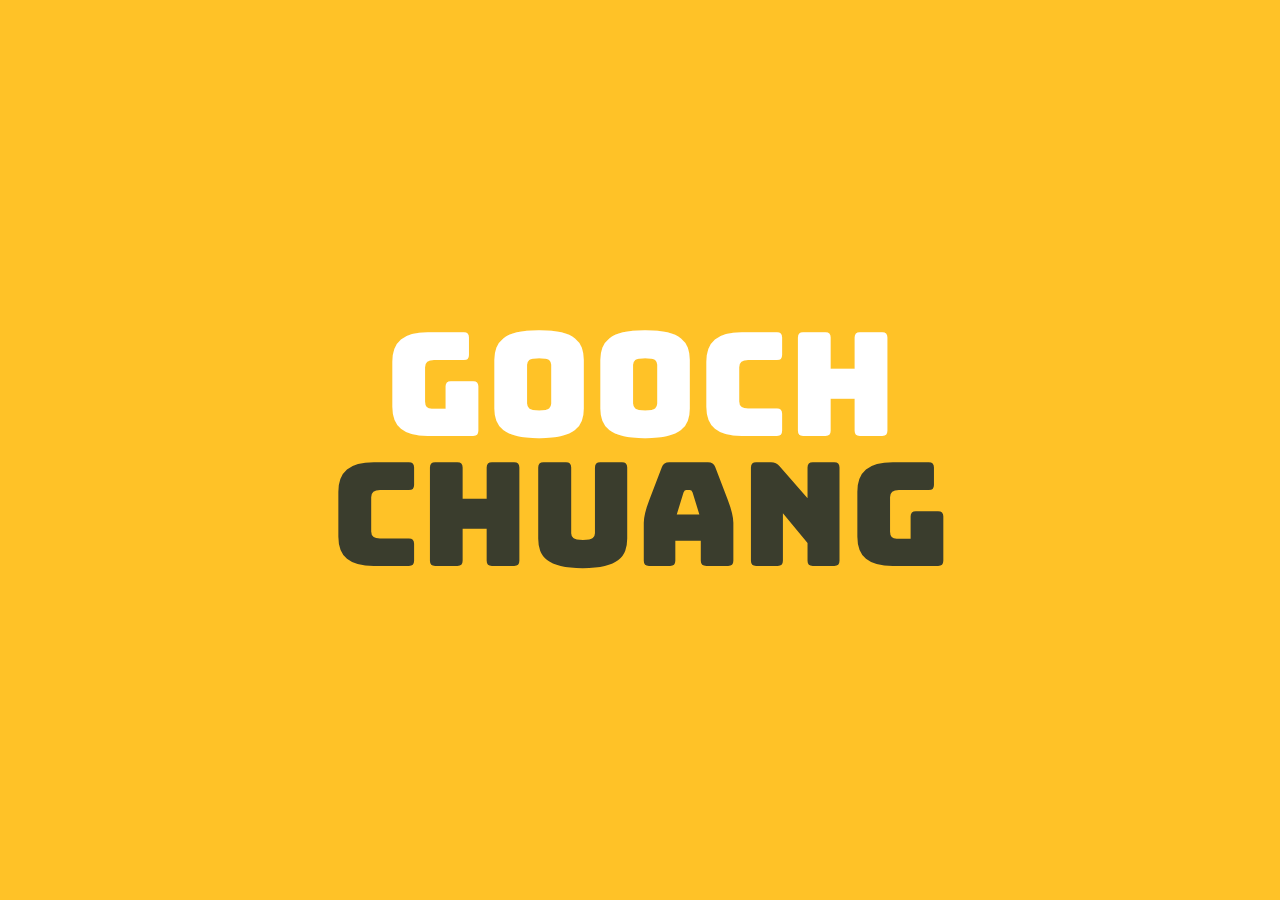
==== index.html @ 9ce5ddcb "Update index.html" ====
<!DOCTYPE html PUBLIC "-//W3C//DTD XHTML 1.1//EN" "http://www.w3.org/TR/xhtml11/DTD/xhtml11.dtd">
<html xmlns="http://www.w3.org/1999/xhtml" xml:lang="en">

<head>
    
    <title>Gooch Chuang</title>
    <meta http-equiv="content-type" content="text/html; charset=utf-8"/>
<link rel="preconnect" href="https://fonts.googleapis.com"> 
<link rel="preconnect" href="https://fonts.gstatic.com" crossorigin> 
<link href="https://fonts.googleapis.com/css2?family=Bungee&display=swap" rel="stylesheet">
   <style>
	   body{
  background-color: #FFC227;
font-family: 'Bungee', cursive;
  font-size:16vmin;
  line-height: 0.9em;
  text-align:center;
   width:100%;
  height:100%;
user-select: none; /* supported by Chrome and Opera */
-webkit-user-select: none; /* Safari */
-khtml-user-select: none; /* Konqueror HTML */
-moz-user-select: none; /* Firefox */
-ms-user-select: none;
}
.outer {
  display: table;
  position: absolute;
  top: 0;
  left: 0;
  height: 100%;
  width: 100%;
}

.middle {
  display: table-cell;
  vertical-align: middle;
}

.inner {
  margin-left: auto;
  margin-right: auto;
}
span.FirstName{
  color:#ffffff;
}
span.LastName{
  color:#3A3D2D;
}
	</style>

<link rel="apple-touch-icon" sizes="180x180" href="/apple-touch-icon.png">
<link rel="icon" type="image/png" sizes="32x32" href="/favicon-32x32.png">
<link rel="icon" type="image/png" sizes="16x16" href="/favicon-16x16.png">
<link rel="manifest" href="/site.webmanifest">
<link rel="mask-icon" href="/safari-pinned-tab.svg" color="#5bbad5">
<meta name="msapplication-TileColor" content="#2d89ef">
<meta name="theme-color" content="#ffc227">

<script>
var count=0;

function colorLoop(){
var cFN=['#ffcb69','#40798c','#b6465f','#153243','#9bc1bc','#E87A00','#C25166','#28666e','#FFFFFF'];  
var cLN=['#d08c60','#70a9a1','#890620','#b4b8ab','#f4f1bb','#F5B512','#DC747D','#7c9885','#3A3D2D'];  
var cBG=['#797d62','#cfe0c3','#da9f93','#f4f9e9','#5ca4a9','#045174','#A15295','#ABAC72','#FFC227'];     
  var firstN=document.getElementById("FN");
firstN.style.color=cFN[count];
  var lastN=document.getElementById("LN");
 lastN.style.color=cLN[count];
 var backG=document.getElementById("BG");
  backG.style.backgroundColor=cBG[count];
  
  count=count+1;
  
/*  var countDisplay=document.getElementById("cCount");
  countDisplay.innerHTML=count;
  */
  
  if (count>8){
    count=0    
  };
};
	</script>
	
	
	
</head>
<body onclick="colorLoop();" id="BG">
<div class="outer">
  <div class="middle">
    <div class="inner">
      <span class="FirstName" id="FN">Gooch</span><br><span class="LastName" id="LN">Chuang
	    </span></div></div>
  </div>
</div>   
    </body>
	</html>
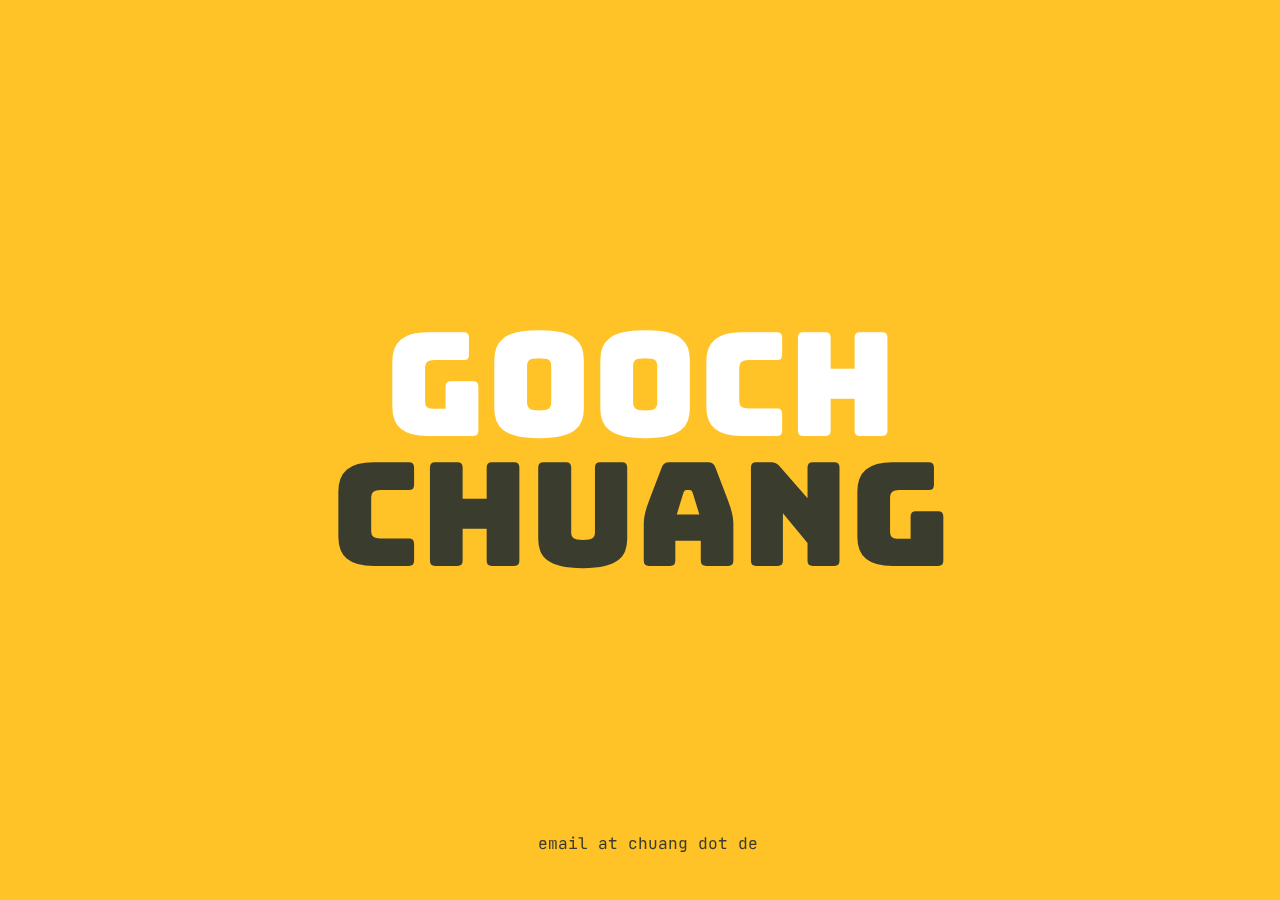
==== commit 8948a9a6: "add email" ====
--- a/index.html
+++ b/index.html
@@ -8,6 +8,7 @@
 <link rel="preconnect" href="https://fonts.googleapis.com"> 
 <link rel="preconnect" href="https://fonts.gstatic.com" crossorigin> 
 <link href="https://fonts.googleapis.com/css2?family=Bungee&display=swap" rel="stylesheet">
+<link href="https://fonts.googleapis.com/css2?family=JetBrains+Mono:wght@700&display=swap" rel="stylesheet">
    <style>
 	   body{
   background-color: #FFC227;
@@ -47,6 +48,15 @@
 span.LastName{
   color:#3A3D2D;
 }
+div.Mail{
+  color:#3A3D2D;
+    font-size:1.8vmin;
+    line-height: 1em;
+    font-family: 'JetBrains Mono';
+    position: fixed;
+    bottom: 3em;
+    width: 100%;
+}
 	</style>
 
 <link rel="apple-touch-icon" sizes="180x180" href="/apple-touch-icon.png">
@@ -61,8 +71,8 @@
 var count=0;
 
 function colorLoop(){
-var cFN=['#ffcb69','#40798c','#b6465f','#153243','#9bc1bc','#E87A00','#C25166','#28666e','#FFFFFF'];  
-var cLN=['#d08c60','#70a9a1','#890620','#b4b8ab','#f4f1bb','#F5B512','#DC747D','#7c9885','#3A3D2D'];  
+var cFN=['#ffcb69','#40798c','#b6465f','#153243','#9bc1bc','#E87A00','#C95F98','#26676E','#FFFFFF'];  
+var cLN=['#d08c60','#70a9a1','#890620','#b4b8ab','#f4f1bb','#F5B512','#DC747D','#67826F','#3A3D2D'];  
 var cBG=['#797d62','#cfe0c3','#da9f93','#f4f9e9','#5ca4a9','#045174','#A15295','#ABAC72','#FFC227'];     
   var firstN=document.getElementById("FN");
 firstN.style.color=cFN[count];
@@ -93,6 +103,7 @@
       <span class="FirstName" id="FN">Gooch</span><br><span class="LastName" id="LN">Chuang
 	    </span></div></div>
   </div>
+<div class="Mail">email at chuang dot de</div></div>
 </div>   
     </body>
 	</html>
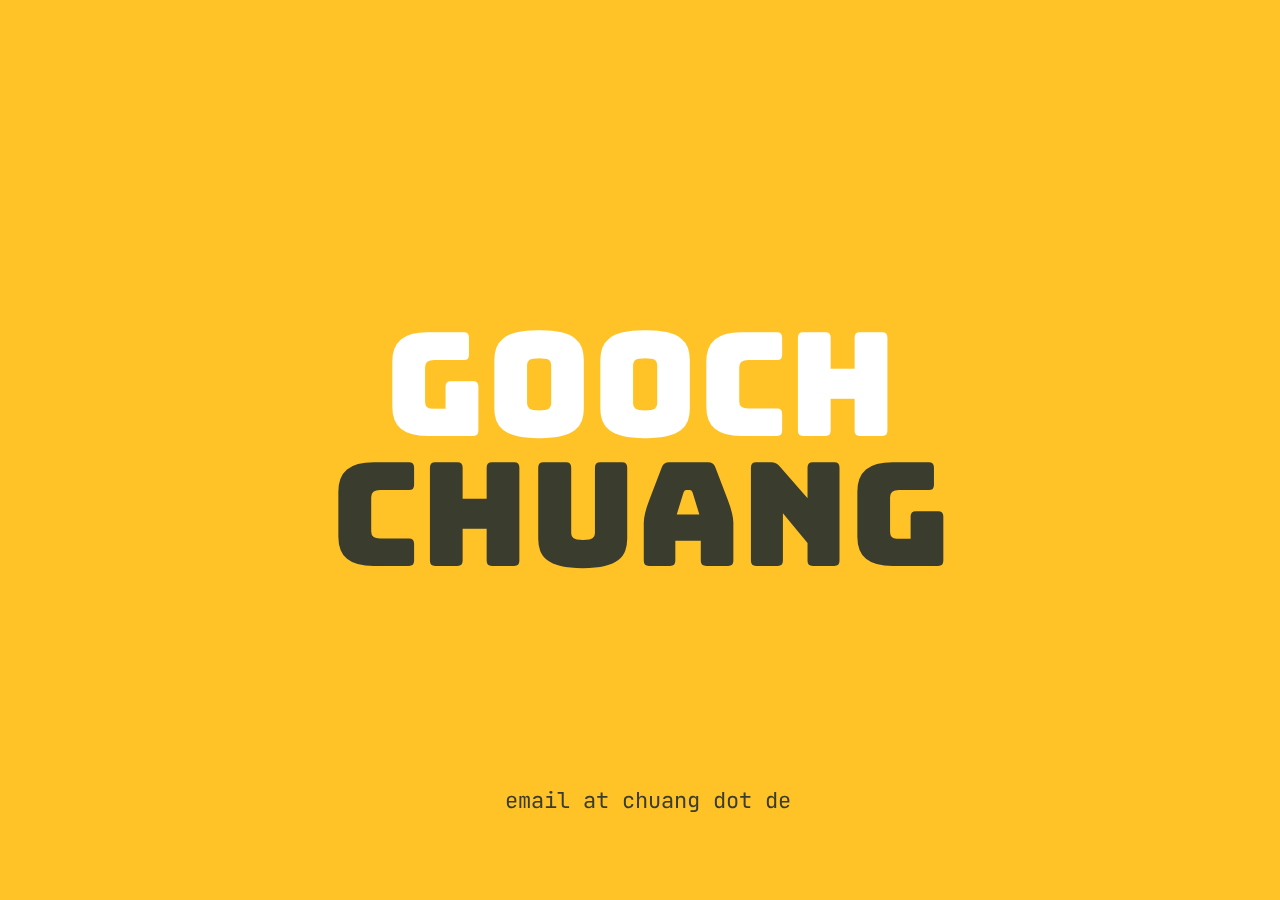
==== commit a55791a1: "font-size: max(1.8vmin,0.1em,22px); bottom: 4en" ====
--- a/index.html
+++ b/index.html
@@ -50,11 +50,11 @@
 }
 div.Mail{
   color:#3A3D2D;
-    font-size:1.8vmin;
+    font-size: max(1.8vmin,0.1em,22px);
     line-height: 1em;
     font-family: 'JetBrains Mono';
     position: fixed;
-    bottom: 3em;
+    bottom: 4em;
     width: 100%;
 }
 	</style>
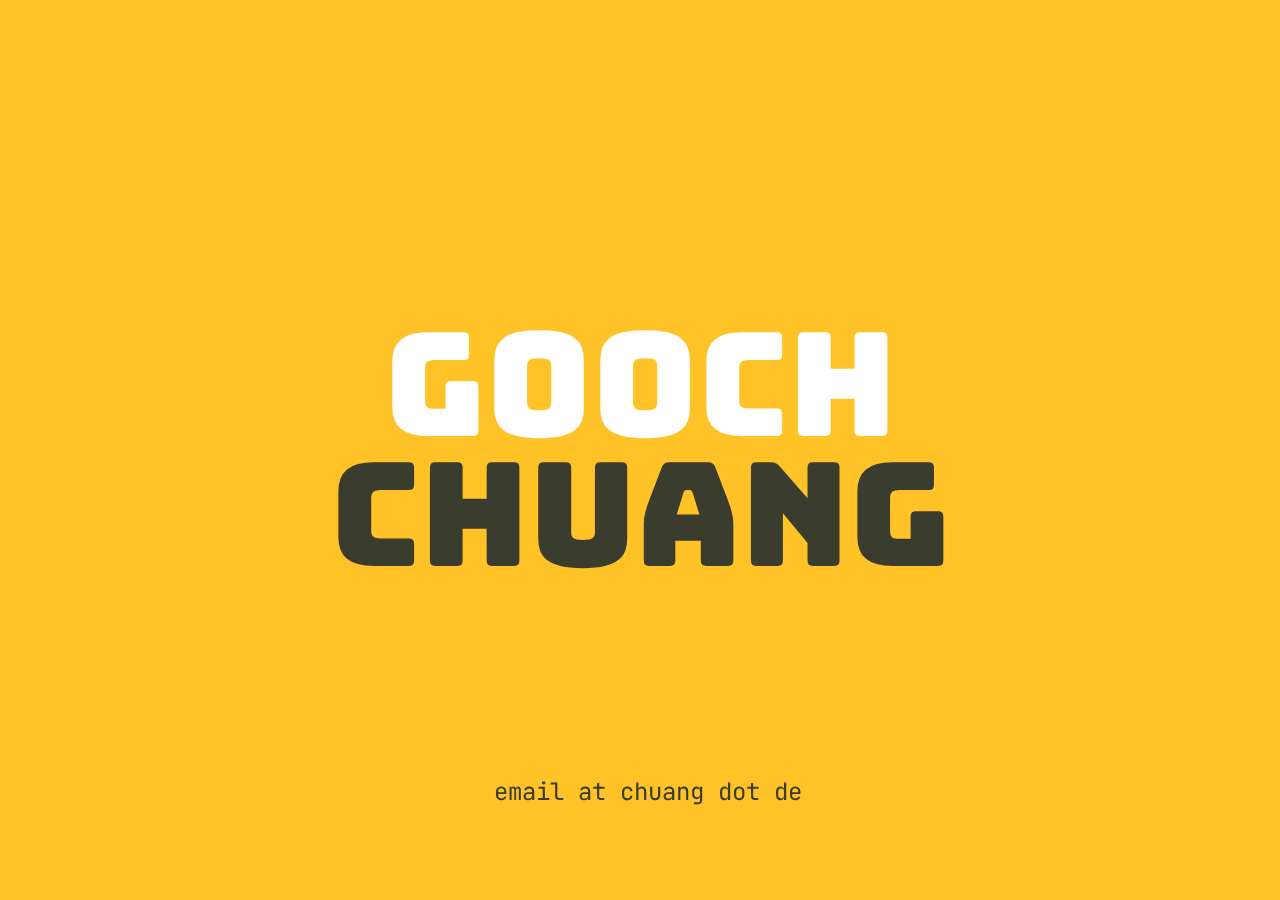
==== commit 58f7f318: "Update index.html" ====
--- a/index.html
+++ b/index.html
@@ -50,7 +50,7 @@
 }
 div.Mail{
   color:#3A3D2D;
-    font-size: max(1.8vmin,0.1em,22px);
+    font-size: max(1.8vmin,0.1em,24px);
     line-height: 1em;
     font-family: 'JetBrains Mono';
     position: fixed;
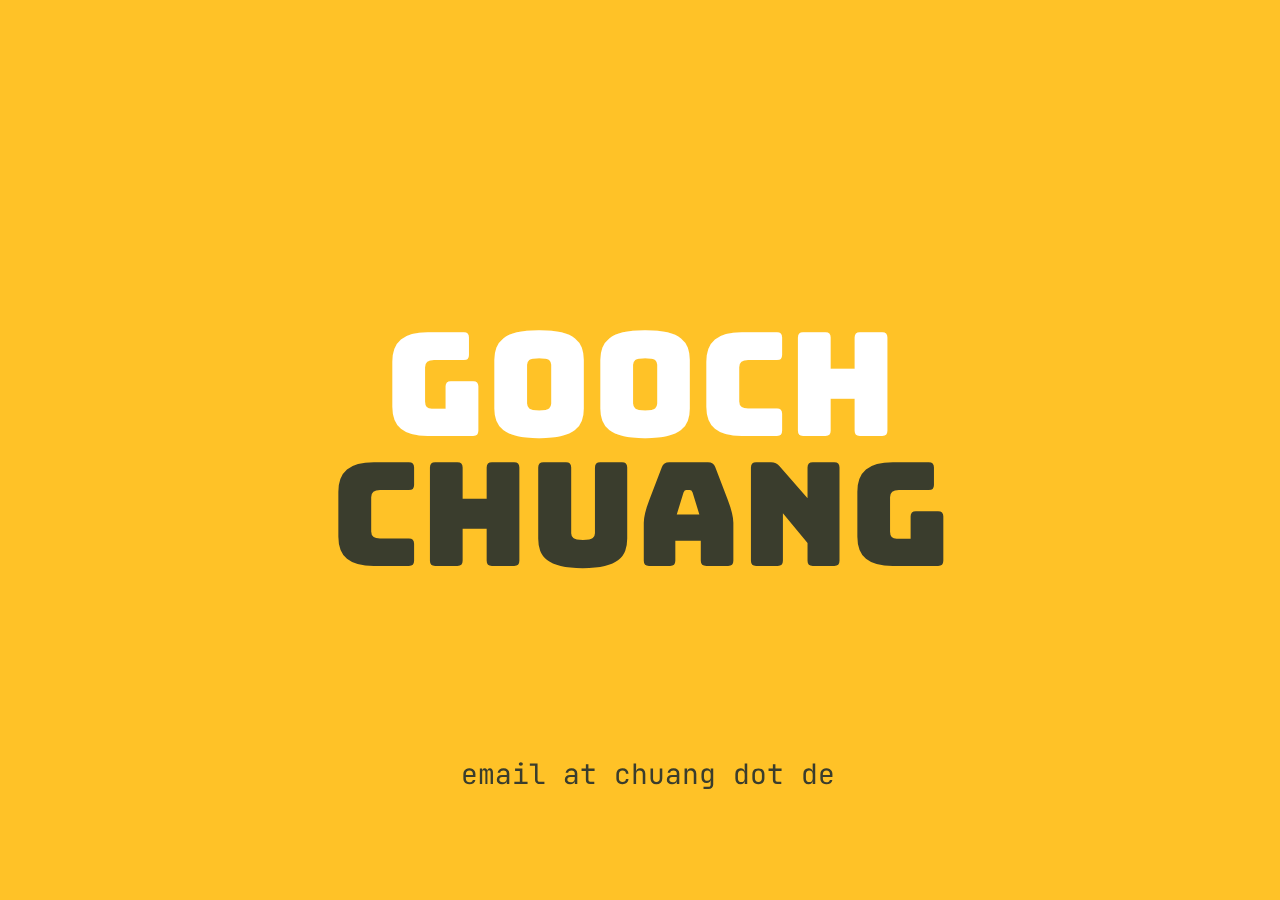
==== commit 79dc23a3: "Update index.html" ====
--- a/index.html
+++ b/index.html
@@ -50,7 +50,7 @@
 }
 div.Mail{
   color:#3A3D2D;
-    font-size: max(1.8vmin,0.1em,24px);
+    font-size: max(1.8vmin,0.1em,28px);
     line-height: 1em;
     font-family: 'JetBrains Mono';
     position: fixed;
